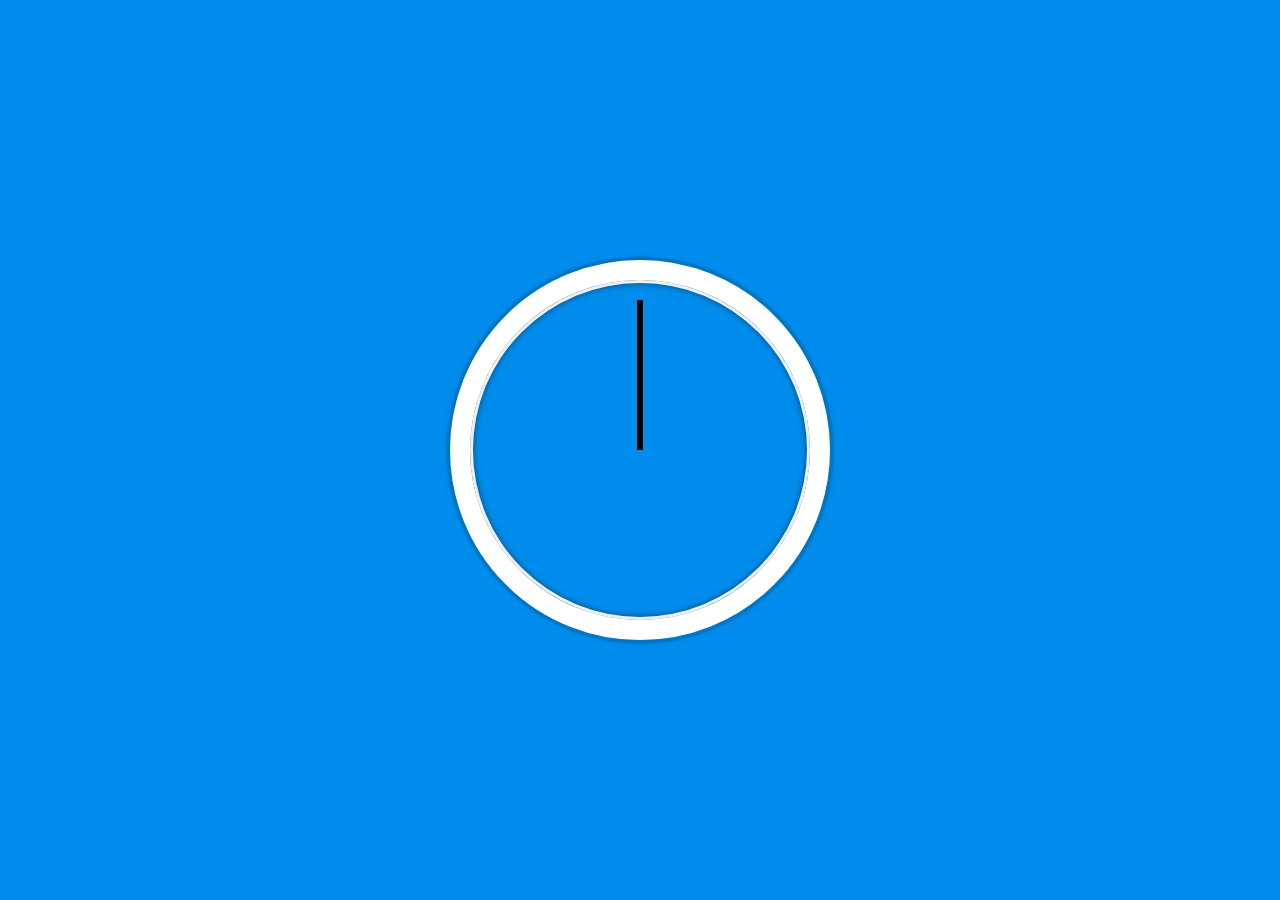
==== Day2 - CSS + JS Clock/index.html @ 159b5b92 "* Made the buttons clickable in the javascript drum kit(day 1)" ====
<!DOCTYPE html>
<html lang="en">
<head>
  <meta charset="UTF-8">
  <title>JS + CSS Clock</title>
</head>
<body>


    <div class="clock">
      <div class="clock-face">
        <div class="hand hour-hand"></div>
        <div class="hand min-hand"></div>
        <div class="hand second-hand"></div>
      </div>
    </div>


  <style>
    html {
      background: #018DED url(http://unsplash.it/1500/1000?image=881&blur=50);
      background-size: cover;
      font-family: 'helvetica neue';
      text-align: center;
      font-size: 10px;
    }

    body {
      margin: 0;
      font-size: 2rem;
      display: flex;
      flex: 1;
      min-height: 100vh;
      align-items: center;
    }

    .clock {
      width: 30rem;
      height: 30rem;
      border: 20px solid white;
      border-radius: 50%;
      margin: 50px auto;
      position: relative;
      padding: 2rem;
      box-shadow:
        0 0 0 4px rgba(0,0,0,0.1),
        inset 0 0 0 3px #EFEFEF,
        inset 0 0 10px black,
        0 0 10px rgba(0,0,0,0.2);
    }

    .clock-face {
      position: relative;
      width: 100%;
      height: 100%;
      transform: translateY(-3px); /* account for the height of the clock hands */
    }

    .hand {
      width: 50%;
      height: 6px;
      background: black;
      position: absolute;
      top: 50%;
      transform-origin: 100%; /* change rotation point */
      transform: rotate(90deg);
      transition: all 0.05s cubic-bezier(0.51, 2.54, 0.58, 1);
    }

  </style>

  <script>
    const secondHand = document.querySelector('.second-hand');
    const minHand = document.querySelector('.min-hand');
    const hourHand = document.querySelector('.hour-hand');
    function setTime() {
      const time = new Date();

      //clock hand times
      const seconds = time.getSeconds();
      const mins = time.getMinutes();
      const hours = time.getHours();

      //degree values for hand times
      const secondsDegree = ((seconds / 60) * 360) + 90;
      const minsDegree = ((mins / 60) * 360) + 90;
      const hoursDegree = ((hours / 12) * 360) + 90;

      //move clock hand
      secondHand.style.transform = `rotate(${secondsDegree}deg)`;
      minHand.style.transform = `rotate(${minsDegree}deg)`;
      hourHand.style.transform = `rotate(${hoursDegree}deg)`;
    }

    setInterval(setTime, 1000);
  </script>
</body>
</html>
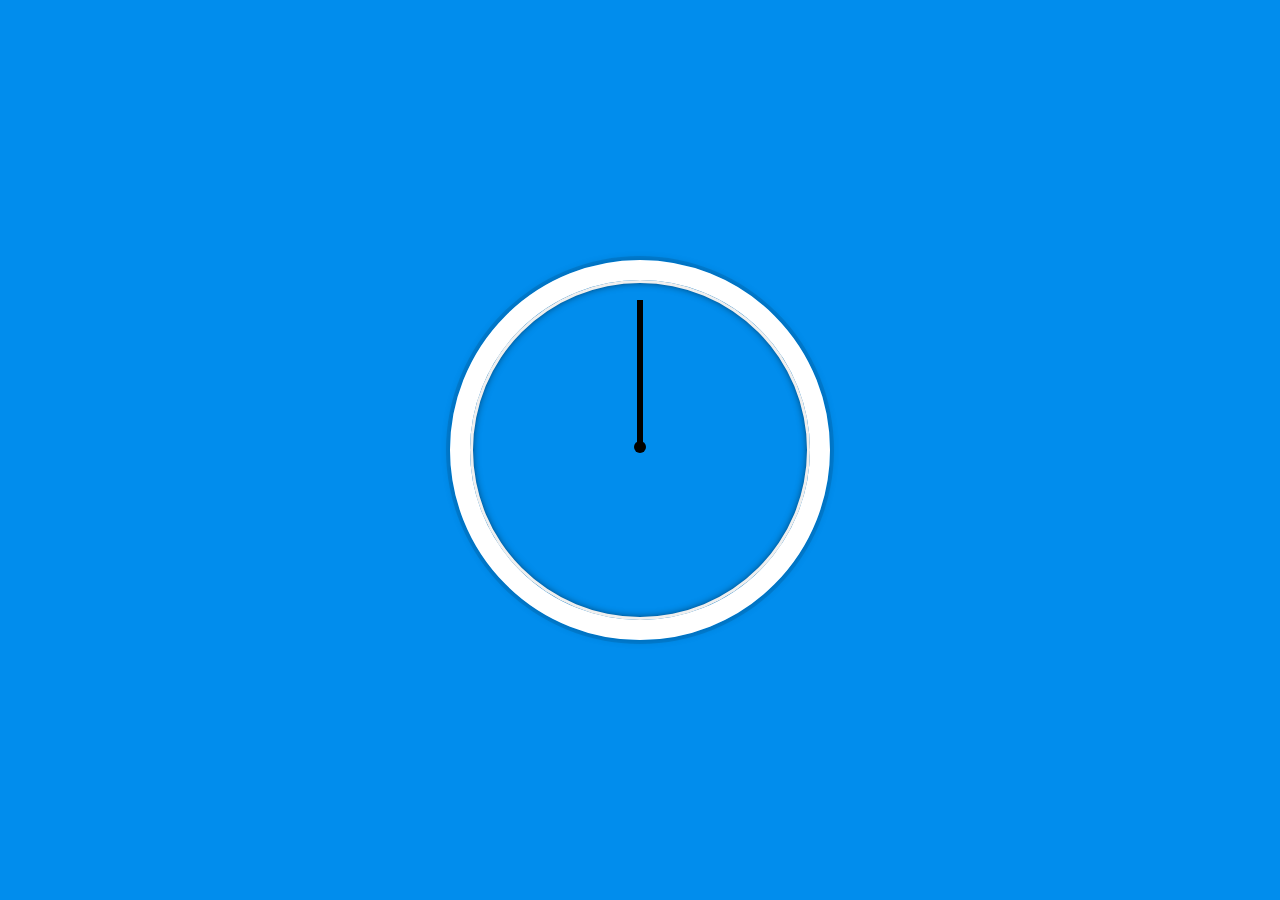
==== commit 4ba21887: "Just set up github" ====
--- a/Day2 - CSS + JS Clock/index.html
+++ b/Day2 - CSS + JS Clock/index.html
@@ -12,6 +12,7 @@
         <div class="hand hour-hand"></div>
         <div class="hand min-hand"></div>
         <div class="hand second-hand"></div>
+        <div class ="clock-dot"></div>
       </div>
     </div>
 
@@ -66,6 +67,16 @@
       transform: rotate(90deg);
       transition: all 0.05s cubic-bezier(0.51, 2.54, 0.58, 1);
     }
+    .clock-dot {
+      width: 12px;
+      height: 12px;
+      background: black;
+      border-radius: 6px;
+      position: absolute;
+      top: 50%;
+      left: 50%;
+      transform: translate(-6px, -6px);
+    }
 
   </style>
 
